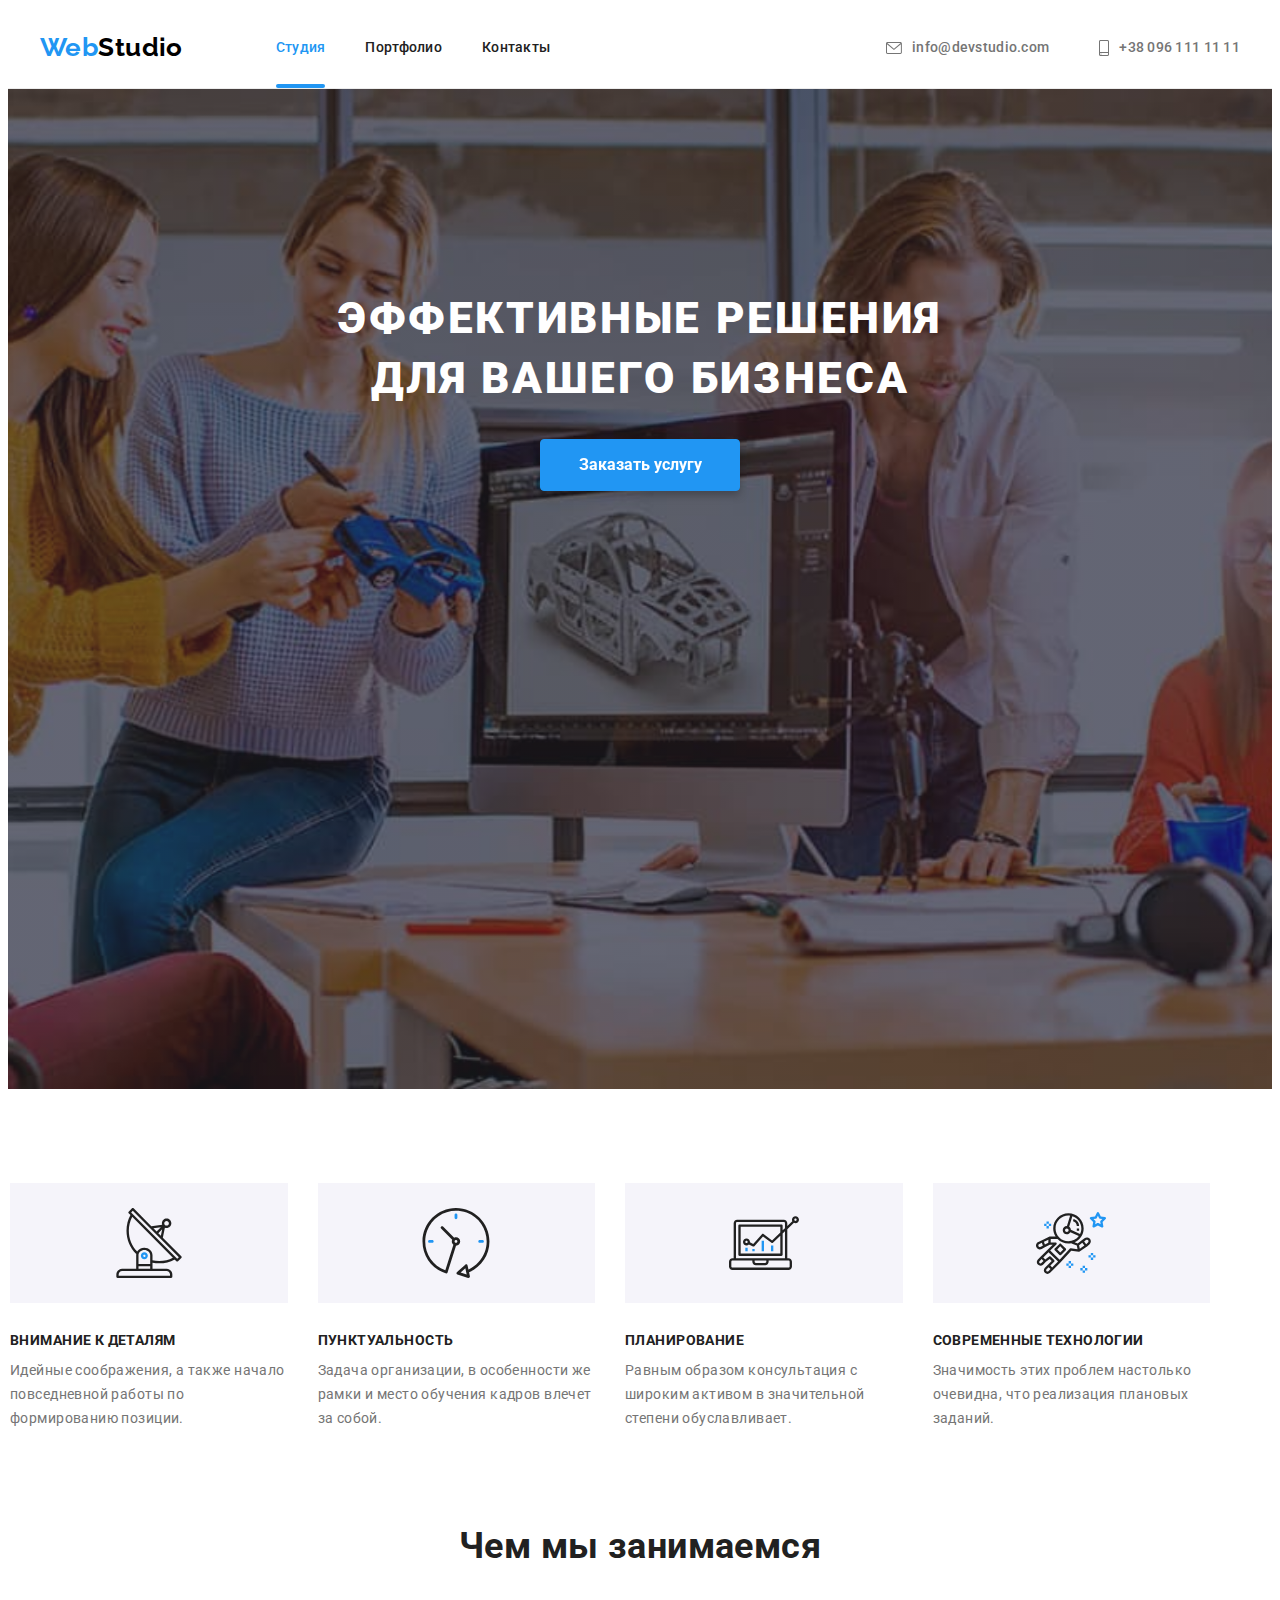
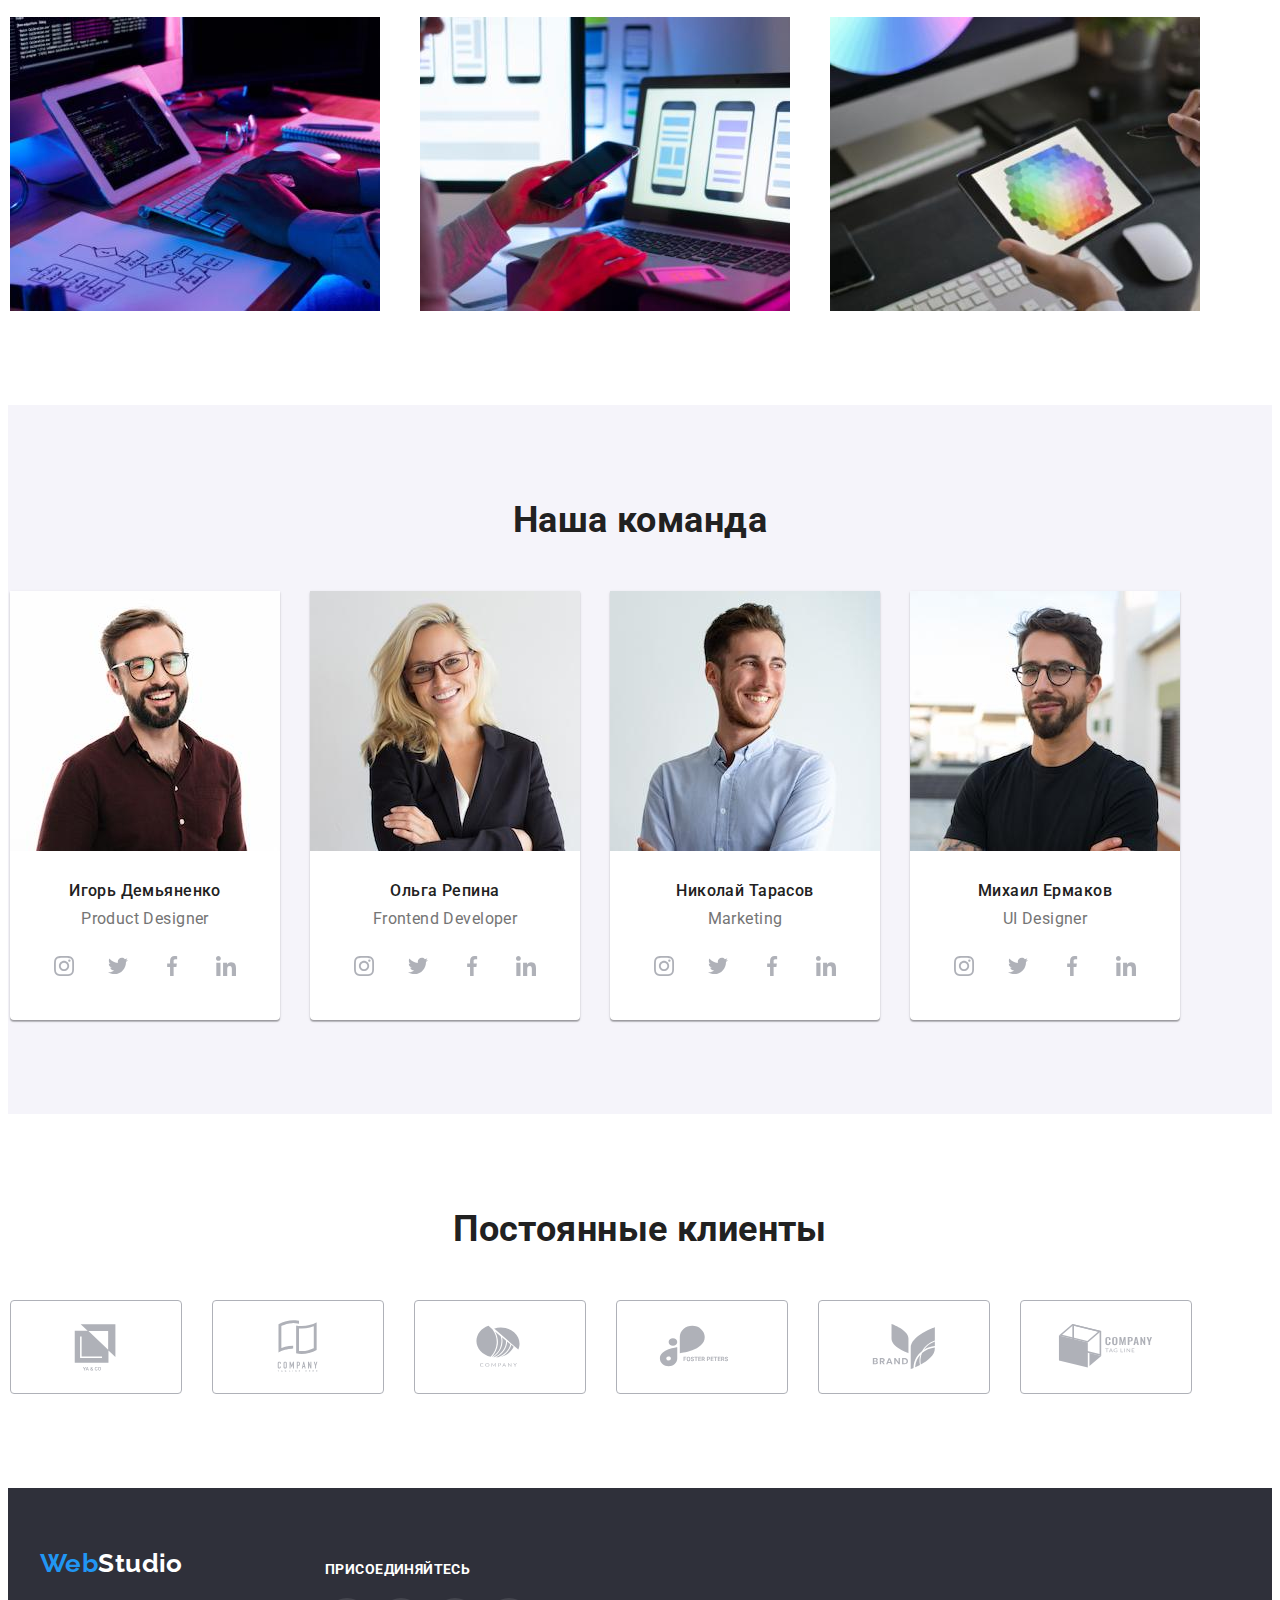
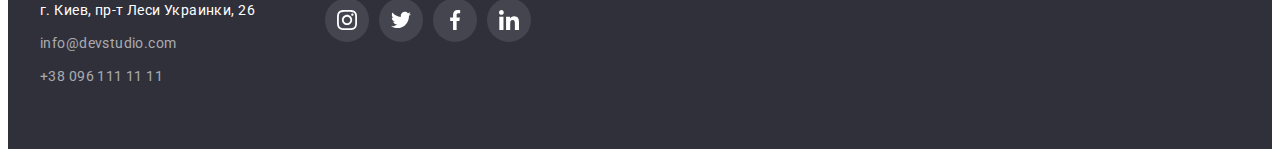
==== index.html @ 448d8e20 "start" ====
<!DOCTYPE html>
<html lang="ru">
  <head>
    <meta charset="UTF-8" />
    <meta http-equiv="X-UA-Compatible" content="IE=edge" />
    <meta name="viewport" content="width=device-width, initial-scale=1.0" />
    <link rel="preconnect" href="https://fonts.googleapis.com" />
    <link rel="preconnect" href="https://fonts.gstatic.com" crossorigin />
    <link
      href="https://fonts.googleapis.com/css2?family=Raleway:wght@700&family=Roboto:wght@400;500;700;900&display=swap"
      rel="stylesheet"
    />
    <link
      rel="stylesheet"
      href="https://cdnjs.cloudflare.com/ajax/libs/modern-normalize/1.1.0/modern-normalize.min.css"
      integrity="sha512-wpPYUAdjBVSE4KJnH1VR1HeZfpl1ub8YT/NKx4PuQ5NmX2tKuGu6U/JRp5y+Y8XG2tV+wKQpNHVUX03MfMFn9Q=="
      crossorigin="anonymous"
      referrerpolicy="no-referrer"
    />
    <title>WebStudio</title>
    <link rel="stylesheet" href="./css/styles.css" />
  </head>
  <body>
    <!----------------------Шапка---------------------->
    <header>
      <div class="container header-nav">
        <a href="./index.html" lang="en" class="logo link">
          <span>Web</span>Studio</a
        >
        <nav>
          <ul class="site-nav list">
            <li class="site-nav-item">
              <a href="./index.html" class="link current">Студия</a>
            </li>
            <li class="site-nav-item">
              <a href="./portfolio.html" class="link">Портфолио</a>
            </li>
            <li class="site-nav-item"><a href="" class="link">Контакты</a></li>
          </ul>
        </nav>
        <ul class="mail-tel list">
          <li class="mail-tel-item">
            <a href="mailto:info@devstudio.com" class="link mail"
              ><svg width="16" height="12" class="icon">
                <use href="./images/symbol-defs.svg#icon-envelope"></use>
              </svg>
              <span class="">info@devstudio.com</span>
            </a>
          </li>
          <li class="mail-tel-item">
            <a href="tel:+380961111111" class="link tel">
              <svg width="10" height="16" class="icon">
                <use href="./images/symbol-defs.svg#icon-smartphone"></use>
              </svg>
              <span>+38 096 111 11 11</span>
            </a>
          </li>
        </ul>
      </div>
    </header>
    <!---------------------- Основная часть ---------------------->
    <main>
      <!----------------------Банер---------------------->
      <section class="hero overlay">
        <div class="container">
          <h1 class="hero-title">Эффективные решения для вашего бизнеса</h1>
          <button type="button" class="hero-button button" data-modal-open>
            Заказать услугу
          </button>
        </div>
      </section>
      <!----------------------Особенности---------------------->
      <section class="features">
        <div class="container">
          <h2 class="visuallly-hidden">Особенности</h2>
          <ul class="feature-list list">
            <li class="features-item antenna">
              <div class="features-icon">
                <svg width="70" height="70">
                  <use href="./images/symbol-defs.svg#icon-antenna"></use>
                </svg>
              </div>
              <h3 class="features-title">Внимание к деталям</h3>
              <p class="features-text">
                Идейные соображения, а также начало повседневной работы по
                формированию позиции.
              </p>
            </li>
            <li class="features-item clock">
              <div class="features-icon">
                <svg width="70" height="70">
                  <use href="./images/symbol-defs.svg#icon-clock"></use>
                </svg>
              </div>
              <h3 class="features-title">Пунктуальность</h3>
              <p class="features-text">
                Задача организации, в особенности же рамки и место обучения
                кадров влечет за собой.
              </p>
            </li>
            <li class="features-item diagram">
              <div class="features-icon">
                <svg width="70" height="70">
                  <use href="./images/symbol-defs.svg#icon-diagram"></use>
                </svg>
              </div>
              <h3 class="features-title">Планирование</h3>
              <p class="features-text">
                Равным образом консультация с широким активом в значительной
                степени обуславливает.
              </p>
            </li>
            <li class="features-item astronaut">
              <div class="features-icon">
                <svg width="70" height="70">
                  <use href="./images/symbol-defs.svg#icon-astronaut"></use>
                </svg>
              </div>
              <h3 class="features-title">Современные технологии</h3>
              <p class="features-text">
                Значимость этих проблем настолько очевидна, что реализация
                плановых заданий.
              </p>
            </li>
          </ul>
        </div>
      </section>
      <!----------------------Чем мы занимаемся---------------------->
      <section class="doing">
        <div class="container">
          <h2 class="section-title">Чем мы занимаемся</h2>
          <ul class="doing-list list">
            <li class="doing-item">
              <img
                src="./images/img_scheme.jpg"
                alt="Созданиe десктопного приложения"
                width="370"
                height="294"
              />
            </li>
            <li class="doing-item">
              <img
                src="./images/img_phone.jpg"
                alt="Созданиe мобильного приложения"
                width="370"
                height="294"
              />
            </li>
            <li class="doing-item">
              <img
                src="./images/img_color.jpg"
                alt="Подбор цветовой схемы"
                width="370"
                height="294"
              />
            </li>
          </ul>
        </div>
      </section>
      <!----------------------Наша команда---------------------->
      <section class="team">
        <div class="container">
          <h2 class="section-title">Наша команда</h2>
          <ul class="team-list list">
            <li class="team-item">
              <img
                src="./images/img_demyanenko.jpg"
                alt="Игорь Демьяненко"
                width="270"
                height="260"
              />
              <div class="team-item-text">
                <h3 class="team-name">Игорь Демьяненко</h3>
                <p lang="en" class="team-position">Product Designer</p>
              </div>
              <ul class="p-social-list social-list list">
                <li class="social-list-item">
                  <a class="p-instagram link" href=""
                    ><svg width="20" height="20">
                      <use
                        href="./images/symbol-defs.svg#icon-instagram"
                      ></use></svg
                  ></a>
                </li>
                <li class="social-list-item">
                  <a class="p-twitter link" href=""
                    ><svg width="20" height="20">
                      <use
                        href="./images/symbol-defs.svg#icon-twitter"
                      ></use></svg
                  ></a>
                </li>
                <li class="social-list-item">
                  <a class="p-facebook link" href=""
                    ><svg width="20" height="20">
                      <use
                        href="./images/symbol-defs.svg#icon-facebook"
                      ></use></svg
                  ></a>
                </li>
                <li class="social-list-item">
                  <a class="p-linkedin link" href=""
                    ><svg width="20" height="20">
                      <use
                        href="./images/symbol-defs.svg#icon-linkedin"
                      ></use></svg
                  ></a>
                </li>
              </ul>
            </li>
            <li class="team-item">
              <img
                src="./images/img_repina.jpg"
                alt="Ольга Репина"
                width="270"
                height="260"
              />
              <div class="team-item-text">
                <h3 class="team-name">Ольга Репина</h3>
                <p lang="en" class="team-position">Frontend Developer</p>
              </div>
              <ul class="p-social-list social-list list">
                <li class="social-list-item">
                  <a class="p-instagram link" href=""
                    ><svg width="20" height="20">
                      <use
                        href="./images/symbol-defs.svg#icon-instagram"
                      ></use></svg
                  ></a>
                </li>
                <li class="social-list-item">
                  <a class="p-twitter link" href=""
                    ><svg width="20" height="20">
                      <use
                        href="./images/symbol-defs.svg#icon-twitter"
                      ></use></svg
                  ></a>
                </li>
                <li class="social-list-item">
                  <a class="p-facebook link" href=""
                    ><svg width="20" height="20">
                      <use
                        href="./images/symbol-defs.svg#icon-facebook"
                      ></use></svg
                  ></a>
                </li>
                <li class="social-list-item">
                  <a class="p-linkedin link" href=""
                    ><svg width="20" height="20">
                      <use
                        href="./images/symbol-defs.svg#icon-linkedin"
                      ></use></svg
                  ></a>
                </li>
              </ul>
            </li>
            <li class="team-item">
              <img
                src="./images/img_tarasov.jpg"
                alt="Николай Тарасов"
                width="270"
                height="260"
              />
              <div class="team-item-text">
                <h3 class="team-name">Николай Тарасов</h3>
                <p lang="en" class="team-position">Marketing</p>
              </div>
              <ul class="p-social-list social-list list">
                <li class="social-list-item">
                  <a class="p-instagram link" href=""
                    ><svg width="20" height="20">
                      <use
                        href="./images/symbol-defs.svg#icon-instagram"
                      ></use></svg
                  ></a>
                </li>
                <li class="social-list-item">
                  <a class="p-twitter link" href=""
                    ><svg width="20" height="20">
                      <use
                        href="./images/symbol-defs.svg#icon-twitter"
                      ></use></svg
                  ></a>
                </li>
                <li class="social-list-item">
                  <a class="p-facebook link" href=""
                    ><svg width="20" height="20">
                      <use
                        href="./images/symbol-defs.svg#icon-facebook"
                      ></use></svg
                  ></a>
                </li>
                <li class="social-list-item">
                  <a class="p-linkedin link" href=""
                    ><svg width="20" height="20">
                      <use
                        href="./images/symbol-defs.svg#icon-linkedin"
                      ></use></svg
                  ></a>
                </li>
              </ul>
            </li>
            <li class="team-item">
              <img
                src="./images/img_yermakov.jpg"
                alt="Михаил Ермаков"
                width="270"
                height="260"
              />
              <div class="team-item-text">
                <h3 class="team-name">Михаил Ермаков</h3>
                <p lang="en" class="team-position">UI Designer</p>
              </div>
              <ul class="p-social-list social-list list">
                <li class="social-list-item">
                  <a class="p-instagram link" href=""
                    ><svg width="20" height="20">
                      <use
                        href="./images/symbol-defs.svg#icon-instagram"
                      ></use></svg
                  ></a>
                </li>
                <li class="social-list-item">
                  <a class="p-twitter link" href=""
                    ><svg width="20" height="20">
                      <use
                        href="./images/symbol-defs.svg#icon-twitter"
                      ></use></svg
                  ></a>
                </li>
                <li class="social-list-item">
                  <a class="p-facebook link" href=""
                    ><svg width="20" height="20">
                      <use
                        href="./images/symbol-defs.svg#icon-facebook"
                      ></use></svg
                  ></a>
                </li>
                <li class="social-list-item">
                  <a class="p-linkedin link" href=""
                    ><svg width="20" height="20">
                      <use
                        href="./images/symbol-defs.svg#icon-linkedin"
                      ></use></svg
                  ></a>
                </li>
              </ul>
            </li>
          </ul>
        </div>
      </section>
      <!----------------------Клиенты---------------------->
      <section class="clients">
        <div class="container">
          <h2 class="section-title">Постоянные клиенты</h2>
          <ul class="clients-list list">
            <li>
              <a class="client" href=""
                ><svg width="106" height="60">
                  <use href="./images/symbol-defs.svg#icon-client1"></use></svg
              ></a>
            </li>
            <li>
              <a class="client" href=""
                ><svg width="106" height="60">
                  <use href="./images/symbol-defs.svg#icon-client2"></use></svg
              ></a>
            </li>
            <li>
              <a class="client" href=""
                ><svg width="106" height="60">
                  <use href="./images/symbol-defs.svg#icon-client3"></use></svg
              ></a>
            </li>
            <li>
              <a class="client" href=""
                ><svg width="106" height="60">
                  <use href="./images/symbol-defs.svg#icon-client4"></use></svg
              ></a>
            </li>
            <li>
              <a class="client" href=""
                ><svg width="106" height="60">
                  <use href="./images/symbol-defs.svg#icon-client5"></use></svg
              ></a>
            </li>
            <li>
              <a class="client" href=""
                ><svg width="106" height="60" class="client-icon">
                  <use href="./images/symbol-defs.svg#icon-client6"></use></svg
              ></a>
            </li>
          </ul>
        </div>
      </section>
    </main>
    <!----------------------Футер---------------------->
    <footer>
      <div class="container footer">
        <div>
          <a href="./index.html" lang="en" class="white link logo">
            <span>Web</span>Studio</a
          >
          <address>
            <ul class="contacts list">
              <li>
                <a
                  href="https://goo.gl/maps/YjU4VwxiPXdr29Ng6"
                  target="_blank"
                  rel="noreferrer noopener"
                  class="contacts-address link"
                  >г. Киев, пр-т Леси Украинки, 26</a
                >
              </li>
              <li>
                <a href="mailto:info@devstudio.com" class="contacts-item link"
                  >info@devstudio.com</a
                >
              </li>
              <li>
                <a href="tel:+380961111111" class="contacts-item link"
                  >+38 096 111 11 11</a
                >
              </li>
            </ul>
          </address>
        </div>
        <div class="social">
          <p class="join">присоединяйтесь</p>
          <ul class="social-list list">
            <li class="social-list-item">
              <a class="instagram" href="">
                <svg width="20" height="20">
                  <use
                    href="./images/symbol-defs.svg#icon-instagram"
                  ></use></svg
              ></a>
            </li>
            <li class="social-list-item">
              <a class="twitter" href=""
                ><svg width="20" height="20">
                  <use href="./images/symbol-defs.svg#icon-twitter"></use></svg
              ></a>
            </li>
            <li class="social-list-item">
              <a class="facebook" href=""
                ><svg width="20" height="20">
                  <use href="./images/symbol-defs.svg#icon-facebook"></use></svg
              ></a>
            </li>
            <li class="social-list-item">
              <a class="linkedin" href=""
                ><svg width="20" height="20">
                  <use href="./images/symbol-defs.svg#icon-linkedin"></use></svg
              ></a>
            </li>
          </ul>
        </div>
      </div>
    </footer>
    <div class="backdrop is-hidden" data-modal>
      <div class="modal">
        <button type="button" class="close-btn button" data-modal-close>
          <svg width="18" height="18">
            <use href="./images/symbol-defs.svg#icon-close"></use>
          </svg>
        </button>
      </div>
    </div>
    <script src="./js/modal.js"></script>
  </body>
</html>
---- css/styles.css ----
:root {
  --primary-text-color: #757575;
  --title-text-color: #212121;
  --accent-color: #2196f3;
  --background-color: #f5f4fa;
  --footer-background-color: #2f303a;
  --hero-background-color: #c4c4c4;
  --white-color: #ffffff;
  --card-gap: 30px;
  --icon-color: #afb1b8;
  --timing-function: cubic-bezier(0.4, 0, 0.2, 1);
}

body {
  color: var(--primary-text-color);
  background-color: var(--white-color);
  letter-spacing: 0.03em;
  font-size: 14px;
  line-height: 1.71em;
  font-family: "Raleway", sans-serif;
  font-family: "Roboto", sans-serif;
}

.container {
  width: 1200px;
  padding-left: 15px;
  padding-right: 15px;
  margin-left: auto;
  margin-right: auto;
}

.link {
  text-decoration: none;
  color: inherit;
}
.icon {
  fill: currentColor;
  transition: fill 250ms var(--timing-function);
}
.list {
  padding: 0;
  margin: 0;
  list-style: none;
}
.button {
  display: inline-block;
  border: 1px solid transparent;
  font-family: inherit;
  text-align: center;
}
.button:hover {
  cursor: pointer;
}
/* --------------------Шапка-------------------- */
header {
  border-bottom: 1px solid #ececec;
}
.header-nav {
  display: flex;
  align-items: center;
}
.logo {
  display: inline-block;
  margin-right: 93px;
  padding-top: 24px;
  padding-bottom: 25px;
  font-family: "Raleway";
  font-size: 26px;
  line-height: 1.19em;
  font-weight: 700;
  color: #000000;
}
.logo span {
  color: var(--accent-color);
}
.site-nav {
  display: flex;
  font-weight: 500;
  font-size: 14px;
  line-height: 1.14em;
  letter-spacing: 0.02em;
}
.site-nav-item a {
  display: block;
  padding-top: 32px;
  padding-bottom: 32px;
  color: var(--title-text-color);
  transition: color 250ms var(--timing-function);
}
.site-nav-item:not(:last-child) {
  margin-right: 40px;
}

.site-nav-item a:hover,
.site-nav-item a:focus {
  color: var(--accent-color);
}
.site-nav-item .link.current {
  color: var(--accent-color);
  position: relative;
}
@keyframes zoomin {
  0% {
    transform: scaleX(0);
  }
  100% {
    transform: scaleX(1);
  }
}

.current::after {
  position: absolute;
  display: block;
  content: "";
  width: 100%;
  height: 4px;
  background-color: var(--accent-color);
  border-radius: 2px;
  bottom: 0;
  animation: zoomin 250ms var(--timing-function);
}

.mail-tel {
  display: flex;
  margin-left: auto;
}
.mail-tel-item a {
  padding-top: 32px;
  padding-bottom: 32px;
  color: var(--primary-text-color);
  display: flex;
  align-items: center;
  font-size: 14px;
  font-weight: 500;
  line-height: 1.14;
  letter-spacing: 0.02em;
  transition: color 250ms var(--timing-function);
}
.mail-tel-item + .mail-tel-item {
  margin-left: 50px;
}
.mail-tel-item a:hover,
.mail-tel-item a:focus {
  color: var(--accent-color);
}
.mail > span,
.tel > span {
  margin-left: 10px;
}
.icon::hover,
.icon::focus {
  fill: var(--accent-color);
}

/* --------------------Банер-------------------- */
.overlay {
  max-width: 1600px;
  height: 600px;
  margin: 0 auto;
  background-image: linear-gradient(
      to right,
      rgba(47, 48, 58, 0.4),
      rgba(47, 48, 58, 0.4)
    ),
    url(../images/hero.jpg);
  background-repeat: no-repeat;
  background-size: cover;
  background-position: center;
  background-color: var(--hero-background-color);
}
.hero {
  padding-top: 200px;
  padding-bottom: 200px;
  background-color: var(--hero-background-color);
  text-align: center;
}
.hero-title {
  max-width: 696px;
  margin: 0 auto;
  margin-top: 0;
  margin-bottom: 30px;
  text-transform: uppercase;
  font-weight: 900;
  font-size: 44px;
  line-height: 1.36em;
  letter-spacing: 0.06em;
  color: var(--white-color);
  font-weight: 900;
}
.hero-button {
  border-radius: 4px;
  border-color: var(--accent-color);
  padding: 10px 32px;
  min-width: 200px;
  filter: drop-shadow(0px 4px 4px rgba(0, 0, 0, 0.25));
  font-weight: 700;
  font-size: 16px;
  line-height: 1.87em;
  color: var(--white-color);
  background-color: var(--accent-color);
  transition-property: color, background-color;
  transition-duration: 250ms;
  transition-timing-function: var(--timing-function);
}
.hero-button:hover {
  color: var(--accent-color);
  background-color: var(--white-color);
}
/* --------------------Особенности-------------------- */
.features {
  padding-top: 94px;
  padding-bottom: 94px;
}
.visuallly-hidden {
  position: absolute;
  clip: rect(0 0 0 0);
  width: 1px;
  height: 1px;
  margin: -1px;
  padding: 0;
  overflow: hidden;
  border: 0;
}

.feature-list {
  display: flex;
  margin-left: calc(-1 * var(--card-gap));
}
.features-item {
  flex-basis: calc(100% / 4 - var(--card-gap));
}
.features li + li {
  margin-left: var(--card-gap);
}
.features-title {
  margin-top: 0;
  margin-bottom: 10px;
  text-transform: uppercase;
  font-size: 14px;
  line-height: 1.14em;
  font-weight: 700;
  color: var(--title-text-color);
}
.features-text {
  margin: 0;
}
.features-icon {
  display: flex;
  align-items: center;
  justify-content: center;
  height: 120px;
  margin-bottom: var(--card-gap);
  background-color: var(--background-color);
}
/* --------------------Чем мы занимаемся-------------------- */
.doing {
  padding-top: 0;
  padding-bottom: 94px;
}
.doing-list {
  display: flex;
  margin-left: calc(-1 * var(--card-gap));
}
.doing-item {
  flex-basis: calc(100% / 3 - var(--card-gap));
}
.doing li + li {
  margin-left: 30px;
}
.section-title {
  margin-top: 0;
  margin-bottom: 50px;
  font-size: 36px;
  line-height: 1.17em;
  text-align: center;
  font-weight: 700;
  color: var(--title-text-color);
}
/* --------------------Наша команда-------------------- */
.team {
  padding-top: 94px;
  padding-bottom: 94px;
  font-size: 16px;
  background-color: var(--background-color);
}
.team-list {
  display: flex;
  margin-left: calc(-1 * var(--card-gap));
}
.team-item {
  flex-basis: calc(100% / 4 - var(--card-gap));
  max-width: 270px;
  padding-bottom: 32px;
}
.team-item + .team-item {
  margin-left: 30px;
}
.team-item {
  background-color: var(--white-color);
  box-shadow: 0px 1px 3px rgba(0, 0, 0, 0.12), 0px 1px 1px rgba(0, 0, 0, 0.14),
    0px 2px 1px rgba(0, 0, 0, 0.2);
  border-radius: 0px 0px 4px 4px;
}
.team-item-text {
  margin-top: 30px;
}
.team-name {
  margin: 0;
  font-weight: 500;
  font-size: 16px;
  line-height: 1.19em;
  text-align: center;
  font-weight: 500;
  color: var(--title-text-color);
}
.team-position {
  margin-top: 10px;
  margin-bottom: 0;
  line-height: 1.14em;
  text-align: center;
  color: var(--primary-text-color);
}
.social-list,
.p-social-list {
  display: flex;
}
.social-list-item:not(:last-child) {
  margin-right: 10px;
}
.p-linkedin,
.p-facebook,
.p-twitter,
.p-instagram {
  display: flex;
  align-items: center;
  justify-content: center;
  background-color: var(--white-color);
  width: 44px;
  height: 44px;
  border-radius: 50%;
  fill: var(--icon-color);
  transition-property: fill, background-color;
  transition-duration: 250ms;
  transition-timing-function: var(--timing-function);
}

.p-social-list {
  justify-content: center;
  margin-top: 16px;
}
.p-linkedin:hover,
.p-facebook:hover,
.p-twitter:hover,
.p-instagram:hover,
.p-linkedin:focus,
.p-facebook:focus,
.p-twitter:focus,
.p-instagram:focus {
  background-color: var(--accent-color);
  fill: var(--white-color);
}
/* --------------------Клиенты-------------------- */
.clients {
  padding-top: 94px;
  padding-bottom: 94px;
}
.clients-list {
  display: flex;
  margin: 0 auto;
  margin-left: calc(-1 * var(--card-gap));
}
.client-item {
  flex-basis: calc(100% / 6 - var(--card-gap));
  max-width: 270px;
}
.clients-list li + li {
  margin-left: 30px;
}
.client {
  display: flex;
  align-items: center;
  justify-content: center;
  fill: var(--icon-color);
  width: 170px;
  height: 92px;
  border: 1px solid var(--icon-color);
  border-radius: 4px;
  transition-property: fill, border;
  transition-duration: 250ms;
  transition-timing-function: var(--timing-function);
}
.client:hover,
.client:focus {
  fill: var(--accent-color);
  border: 1px solid var(--accent-color);
}

/* --------------------Футер-------------------- */
footer {
  padding-top: 60px;
  padding-bottom: 60px;
  background-color: var(--footer-background-color);
}
.footer {
  display: flex;
}
.logo.white {
  color: var(--white-color);
  padding: 0;
  margin-bottom: 20px;
  margin-right: 0;
}
.contacts li + li {
  margin-top: 9px;
}
.contacts-address {
  font-style: normal;
  letter-spacing: 0.03em;
  color: var(--white-color);
  transition: color 250ms var(--timing-function);
}
.contacts-address:hover,
.contacts-address:focus {
  color: var(--accent-color);
}
.contacts-item {
  letter-spacing: 0.03em;
  font-style: normal;
  color: rgba(255, 255, 255, 0.6);
  transition: color 250ms var(--timing-function);
}
.contacts-item:hover,
.contacts-item:focus {
  color: var(--accent-color);
}
.join {
  padding: 0;
  margin-bottom: 20px;
  font-weight: 700;
  font-size: 14px;
  line-height: 1.14;
  text-transform: uppercase;
  color: var(--white-color);
}
.social {
  margin-left: 70px;
}
.linkedin,
.facebook,
.twitter,
.instagram {
  display: flex;
  align-items: center;
  justify-content: center;
  background-color: rgba(255, 255, 255, 0.1);
  width: 44px;
  height: 44px;
  border-radius: 50%;
  fill: var(--white-color);
  transition: background-color 250ms var(--timing-function);
}
.linkedin:hover,
.facebook:hover,
.twitter:hover,
.instagram:hover,
.linkedin:focus,
.facebook:focus,
.twitter:focus,
.instagram:focus {
  background-color: var(--accent-color);
}
/* --------------------Портфолио-------------------- */
.portfolio {
  padding-top: 94px;
  padding-bottom: 94px;
}
.portfolio-filter {
  display: flex;
  justify-content: center;
  margin-bottom: 50px;
}
.portfolio-filter li + li {
  margin-left: 8px;
}
.portfolio-filter-item {
  padding: 6px 22px;
  border-radius: 4px;
  font-weight: 500;
  font-size: 16px;
  line-height: 1.62em;
  letter-spacing: 0.03em;
  color: var(--title-text-color);
  background-color: var (--background-color);
  transition-property: color, background-color, box-shadow;
  transition-duration: 250ms;
  transition-timing-function: var(--timing-function);
}
.portfolio-filter-item:focus,
.portfolio-filter-item:hover {
  color: var(--white-color);
  background-color: var(--accent-color);
  box-shadow: 0px 3px 1px rgba(0, 0, 0, 0.1), 0px 1px 2px rgba(0, 0, 0, 0.08),
    0px 2px 2px rgba(0, 0, 0, 0.12);
}
.works-list {
  display: flex;
  flex-wrap: wrap;
  margin-bottom: calc(-1 * var(--card-gap));
  margin-left: calc(-1 * var(--card-gap));
}
.work {
  border: 1px solid #eeeeee;
  overflow: hidden;
  flex-basis: calc(100% / 3 - var(--card-gap));
  margin-bottom: var(--card-gap);
  margin-left: var(--card-gap);
  transition-property: box-shadow, transform;
  transition-duration: 250ms;
  transition-timing-function: var(--timing-function);
}
.work-img {
  position: relative;
  overflow: hidden;
}
.work:hover {
  box-shadow: 0px 1px 1px rgba(0, 0, 0, 0.12), 0px 4px 4px rgba(0, 0, 0, 0.06),
    1px 4px 6px rgba(0, 0, 0, 0.16);
}
.work:hover .work-overlay {
  transform: translateY(-100%);
}
img {
  display: block;
  max-width: 100%;
}
.work-overlay {
  position: absolute;
  background-color: rgba(33, 150, 243, 0.9);
  padding: 63px 24px;
  overflow: auto;
  transform: translateY(0%);
  transition-duration: 250ms;
  transition-timing-function: var(--timing-function);
}
.work-overlay > p {
  font-size: 18px;
  line-height: 1.55;
  letter-spacing: 3%;
  color: var(--white-color);
}
.work-card {
  padding: 20px 0 20px 24px;
}
.work-name {
  margin: 0;
  font-weight: 700;
  font-size: 18px;
  line-height: 2em;
  letter-spacing: 0.06em;
  color: var(--title-text-color);
}
.work-type {
  margin: 0;
  font-size: 16px;
  line-height: 1.87em;
  color: var(--primary-text-color);
}

/* --------------------------Модалка --------------------------*/
.backdrop {
  position: fixed;
  top: 0;
  left: 0;
  width: 100%;
  height: 100%;
  background-color: rgba(0, 0, 0, 0.2);
  opacity: 1;
  transition: opacity 250ms var(--timing-function),
    visibility 250ms var(--timing-function);
}
.backdrop.is-hidden {
  visibility: hidden;
  opacity: 0;
  pointer-events: none;
}
.backdrop.is-hidden .modal {
  transform: translate(-50%, -50%) scale(0.7);
}
.modal {
  position: relative;
  top: 50%;
  left: 50%;
  transform: translate(-50%, -50%) scale(1);
  transition: transform 250ms var(--timing-function);
  min-height: 581px;
  width: 528px;
  background-color: var(--white-color);
  box-shadow: 0px 1px 3px rgba(0, 0, 0, 0.12), 0px 1px 1px rgba(0, 0, 0, 0.14),
    0px 2px 1px rgba(0, 0, 0, 0.2);
  border-radius: 4px;
}
.close-btn {
  position: absolute;
  display: flex;
  align-items: center;
  justify-content: center;
  height: 30px;
  width: 30px;
  border-radius: 50%;
  border: 1px solid rgba(0, 0, 0, 0.1);
  top: 8px;
  right: 8px;
}
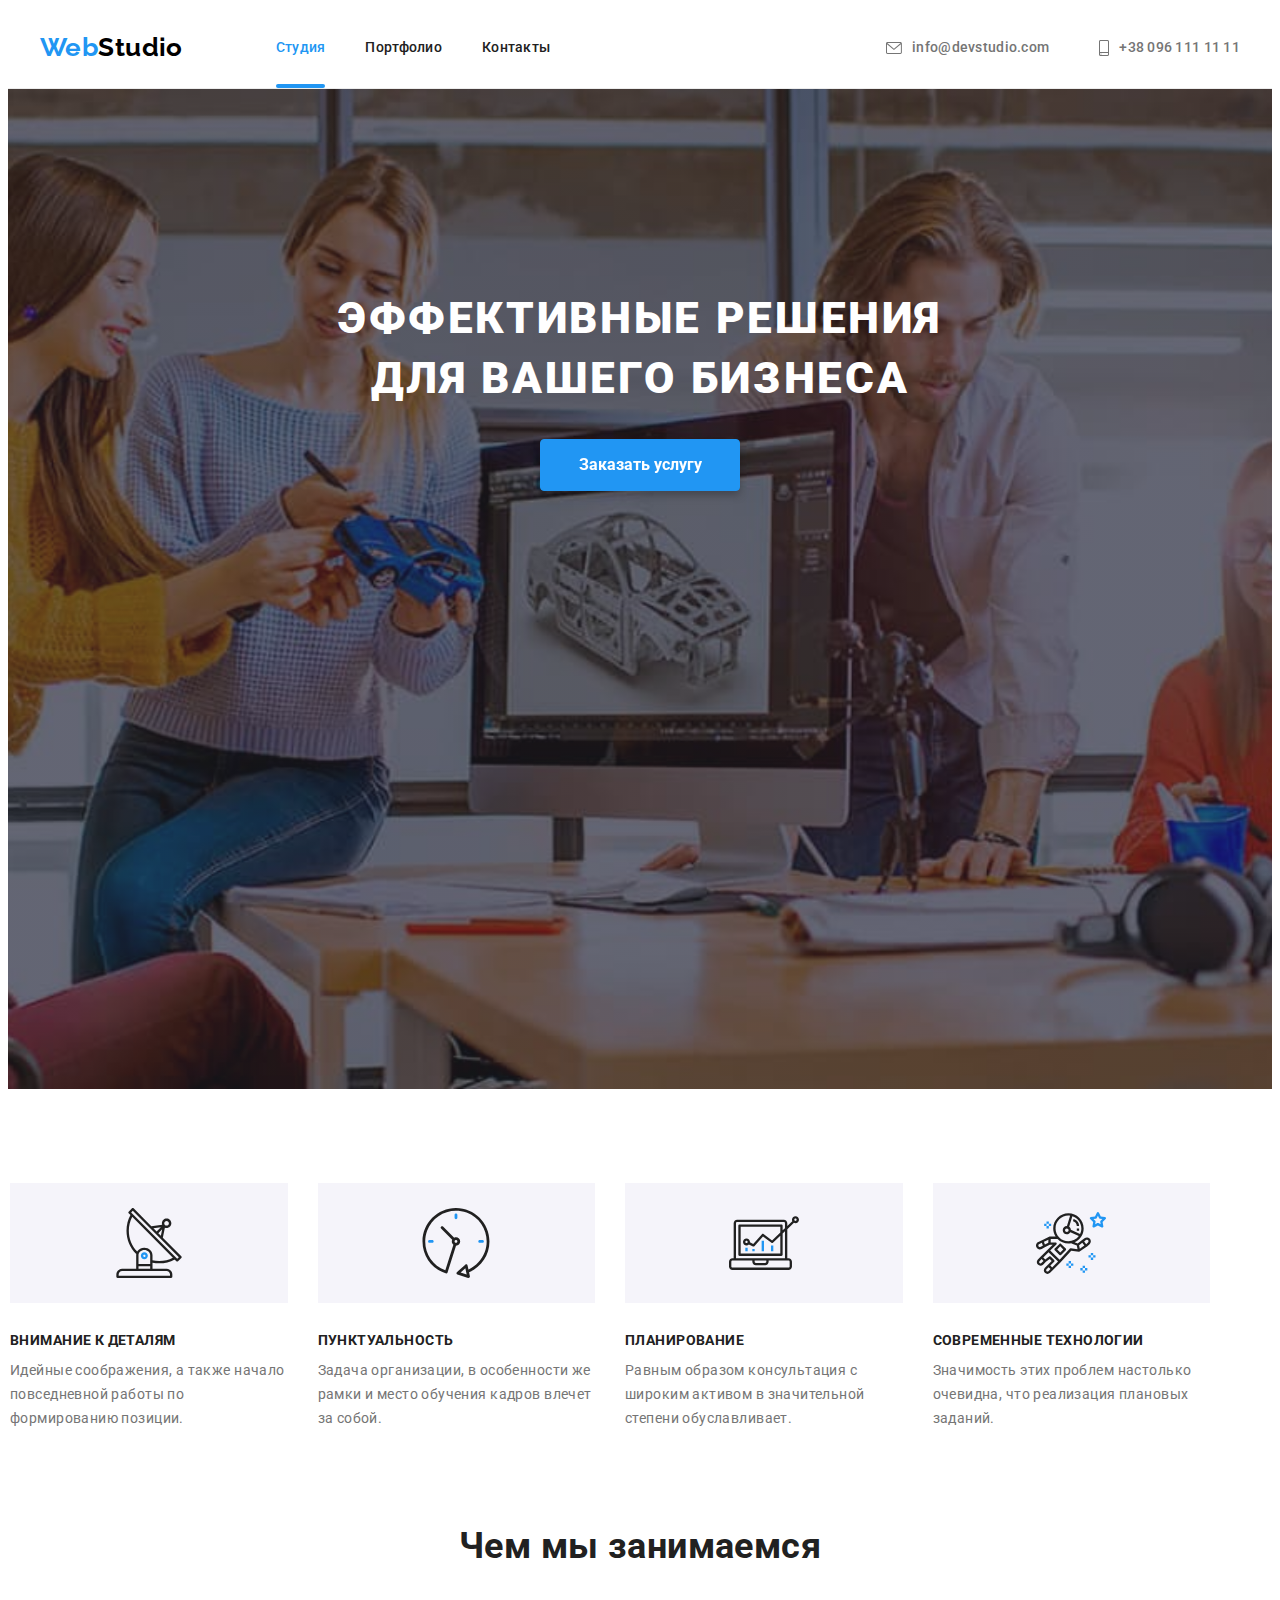
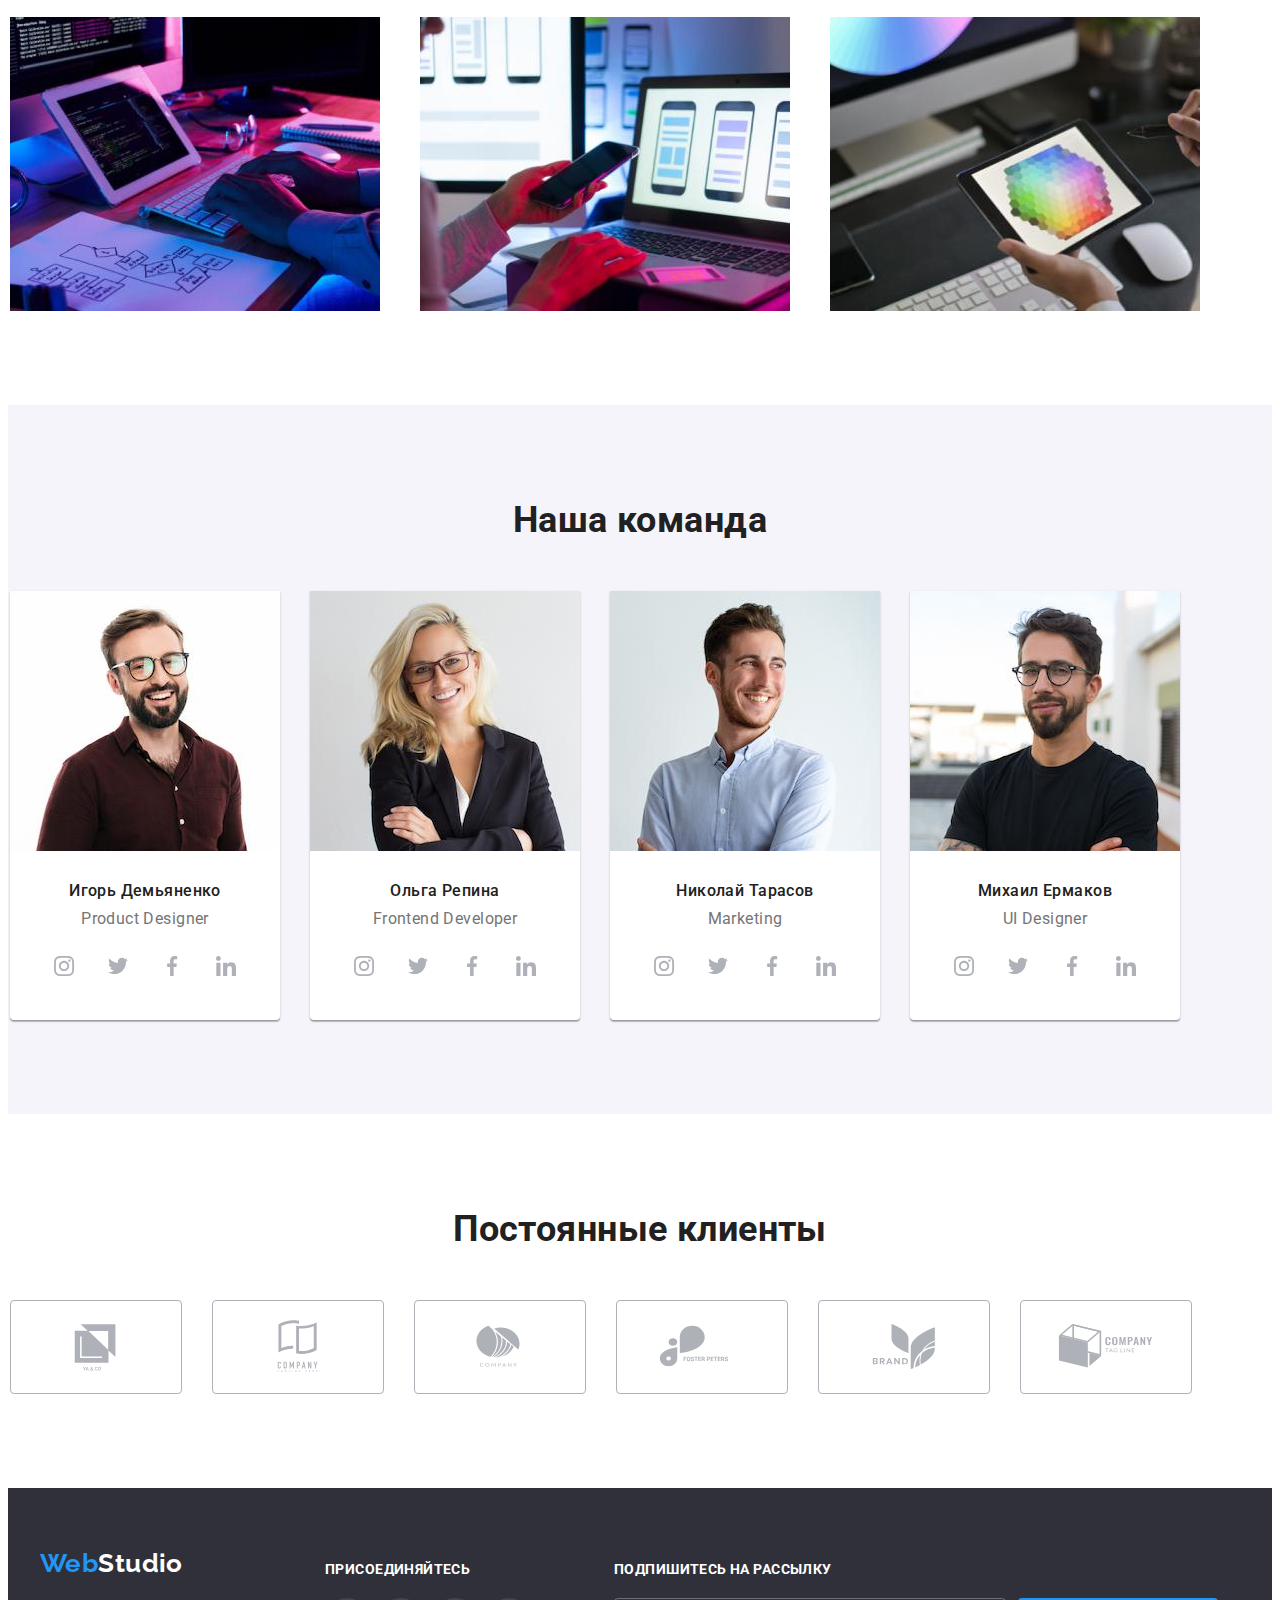
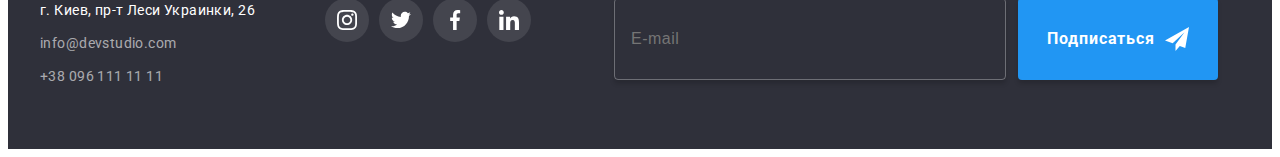
==== commit c58cacb5: "forms" ====
--- a/index.html
+++ b/index.html
@@ -44,7 +44,7 @@
               ><svg width="16" height="12" class="icon">
                 <use href="./images/symbol-defs.svg#icon-envelope"></use>
               </svg>
-              <span class="">info@devstudio.com</span>
+              <span>info@devstudio.com</span>
             </a>
           </li>
           <li class="mail-tel-item">
@@ -456,8 +456,19 @@
             </li>
           </ul>
         </div>
+        <div class="subscribe">
+          <p class="join">Подпишитесь на рассылку</p>
+          <form>
+              <input type="email" name="email" placeholder="E-mail"/>
+            </label>
+            <button class="subscribe-btn button" type="submit">Подписаться <svg width="24" height="24">
+                  <use href="./images/symbol-defs.svg#icon-send"></use></svg
+              ></button>
+          </form>
+        </div>
       </div>
     </footer>
+    <!----------------------Модалка---------------------->
     <div class="backdrop is-hidden" data-modal>
       <div class="modal">
         <button type="button" class="close-btn button" data-modal-close>
@@ -465,6 +476,44 @@
             <use href="./images/symbol-defs.svg#icon-close"></use>
           </svg>
         </button>
+        <form>
+          <p class="modal-title">Оставьте свои данные, мы вам перезвоним</p>
+          
+          <div class="form">
+            <input class="form-input" type="text" name="username" id="username"/>
+          <label for="username" class="textfield">
+            <span class="label-name">Имя</span> 
+            <svg class="modal-icon" width="18" height="18"><use href="./images/symbol-defs.svg#icon-person"></use></svg>
+          </label></div>
+          
+          <div class="form">
+            <input class="form-input" type="tel" name="tel" id="tel"/>
+          <label for="tel" class="textfield">
+            <span class="label-name">Телефон</span>
+            <svg class="modal-icon" width="18" height="18"><use href="./images/symbol-defs.svg#icon-phone"></use></svg>
+          </label></div>
+          
+          <div class="form">
+            <input class="form-input" type="email" name="email" id="email"/>
+          <label for="email" class="textfield">
+            <span class="label-name">Почта</span>
+            <svg class="modal-icon" width="18" height="18"><use href="./images/symbol-defs.svg#icon-email"></use></svg>
+          </label></div>
+          
+          <div class="form">
+            <textarea class="form-input form-tarea" name="comment" rows="6" placeholder="Введите текст" id="comment"></textarea>
+          <label for="comment" class="textfield">
+            <span class="label-name">Комментарий</span>
+          </label></div>
+          
+          <label class="form-deal"> 
+            <input type="checkbox" name="deal" value="deal" id="deal" class="visuallly-hidden form-check"/>
+            <svg class="icon-check"width="16" height="15"><use href="./images/symbol-defs.svg#icon-check"></use></svg> 
+            Соглашаюсь с рассылкой и принимаю
+            <a href="">Условия договора</a>
+          </label>
+          <button class="button submit" type="submit">Отправить</button>
+        </form>
       </div>
     </div>
     <script src="./js/modal.js"></script>
--- a/css/styles.css
+++ b/css/styles.css
@@ -469,6 +469,45 @@
 .instagram:focus {
   background-color: var(--accent-color);
 }
+
+.subscribe {
+  margin-left: 83px;
+}
+.subscribe form {
+  display: flex;
+}
+.subscribe input {
+  border: 1px solid rgba(255, 255, 255, 0.3);
+  box-shadow: 0px 4px 4px rgba(0, 0, 0, 0.15);
+  border-radius: 4px;
+  min-width: 358px;
+  height: 50px;
+  margin-right: 12px;
+  background-color: inherit;
+  padding: 15px 16px;
+  font-size: 16px;
+  line-height: 1.25;
+  letter-spacing: 0.03em;
+  color: rgba(255, 255, 255, 0.6);
+}
+.subscribe-btn {
+  display: flex;
+  align-items: center;
+  justify-content: center;
+  min-height: 50px;
+  min-width: 200px;
+  background-color: var(--accent-color);
+  box-shadow: 0px 4px 4px rgba(0, 0, 0, 0.15);
+  border-radius: 4px;
+  font-weight: 700;
+  font-size: 16px;
+  line-height: 1.87;
+  letter-spacing: 0.06em;
+  color: var(--white-color);
+}
+.subscribe-btn svg {
+  margin-left: 10px;
+}
 /* --------------------Портфолио-------------------- */
 .portfolio {
   padding-top: 94px;
@@ -598,6 +637,7 @@
   box-shadow: 0px 1px 3px rgba(0, 0, 0, 0.12), 0px 1px 1px rgba(0, 0, 0, 0.14),
     0px 2px 1px rgba(0, 0, 0, 0.2);
   border-radius: 4px;
+  padding: 40px 39px 40px 41px;
 }
 .close-btn {
   position: absolute;
@@ -610,4 +650,112 @@
   border: 1px solid rgba(0, 0, 0, 0.1);
   top: 8px;
   right: 8px;
-}
+  transition: fill 250ms var(--timing-function);
+}
+.close-btn:hover,
+.close-btn:focus {
+  fill: var(--accent-color);
+}
+.modal-title {
+  margin-top: 0;
+  margin-bottom: 12px;
+  font-size: 20px;
+  line-height: 1.15em;
+  font-weight: 700;
+  color: var(--title-text-color);
+}
+.modal input {
+  width: 100%;
+  margin: 0;
+  padding-top: 11px;
+  padding-left: 32px;
+  padding-bottom: 11px;
+  border: 1px solid rgba(33, 33, 33, 0.2);
+  border-radius: 4px;
+}
+.textfield {
+  position: relative;
+}
+.modal-icon {
+  position: absolute;
+  top: 35px;
+  left: 10px;
+}
+.form-input {
+  transition: fill 250ms var(--timing-function);
+  transition: border 250ms var(--timing-function);
+}
+.form-input:focus + .textfield {
+  fill: var(--accent-color);
+}
+
+.form-input:focus {
+  outline: none;
+  border: 1px solid var(--accent-color);
+}
+.form {
+  display: flex;
+  flex-direction: column-reverse;
+  margin-bottom: 10px;
+}
+
+.label-name {
+  font-size: 12px;
+  line-height: 1.16;
+  letter-spacing: 0.01em;
+  margin-bottom: 4px;
+}
+.form-tarea {
+  width: 100%;
+  resize: none;
+  border: 1px solid rgba(33, 33, 33, 0.2);
+  border-radius: 4px;
+  padding: 12px 16px;
+  margin-bottom: 20px;
+}
+.form-tarea::placeholder {
+  font-size: 14px;
+  line-height: 1.14;
+  letter-spacing: 0.01em;
+  color: rgba(117, 117, 117, 0.5);
+}
+.button.submit {
+  display: block;
+  min-height: 50px;
+  min-width: 200px;
+  margin: 0 auto;
+  font-weight: 700;
+  font-size: 16px;
+  line-height: 1.88;
+  color: var(--white-color);
+  background-color: var(--accent-color);
+  box-shadow: 0px 4px 4px rgba(0, 0, 0, 0.15);
+  border-radius: 4px;
+}
+.form-deal {
+  display: flex;
+  align-items: center;
+  margin-bottom: 30px;
+  font-size: 14px;
+  line-height: 1.71;
+}
+.icon-check {
+  fill: transparent;
+  border: 2px solid var(--title-text-color);
+  border-radius: 2px;
+  margin-right: 8px;
+  width: 16px;
+  height: 15px;
+  background-origin: border-box;
+  transition: fill 250ms var(--timing-function);
+  transition: border 250ms var(--timing-function);
+}
+
+.form-check:checked + .icon-check {
+  fill: var(--accent-color);
+  border: none;
+}
+.form-deal a {
+  color: var(--accent-color);
+  margin-left: 2px;
+}
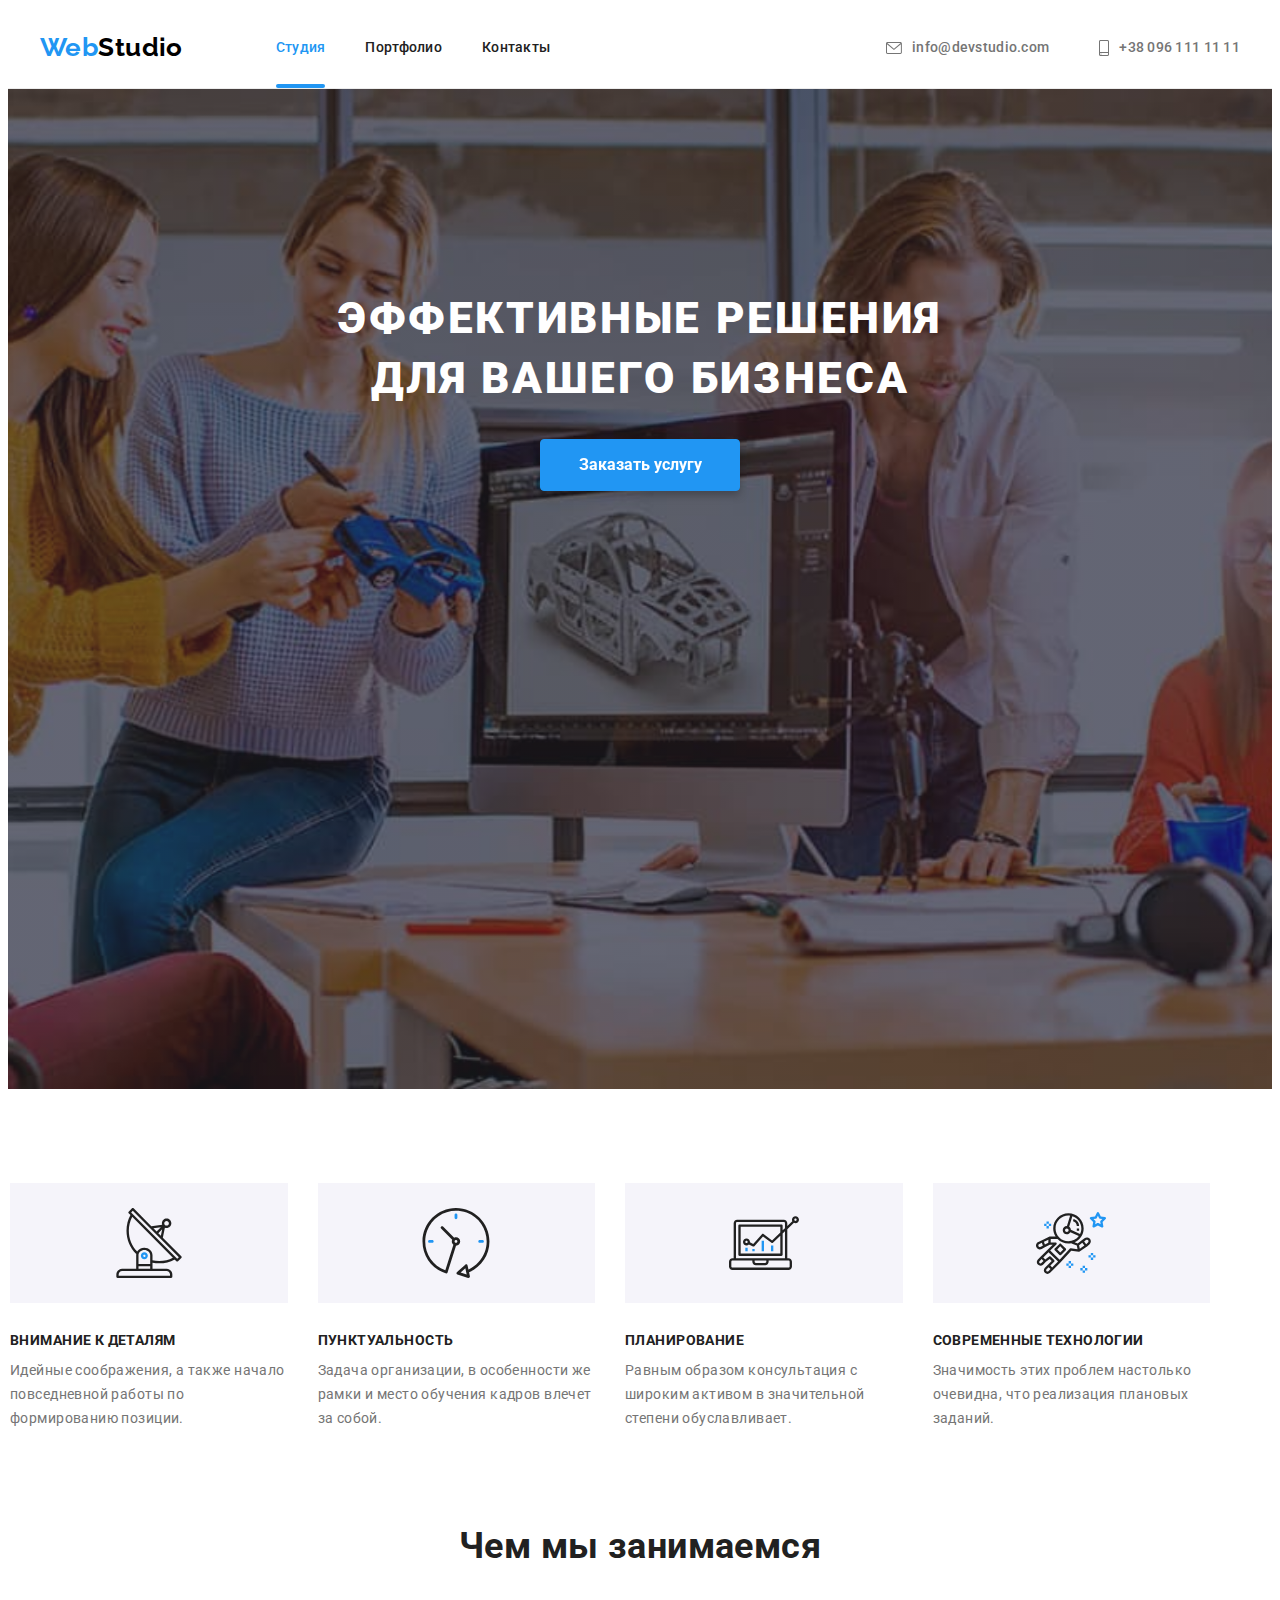
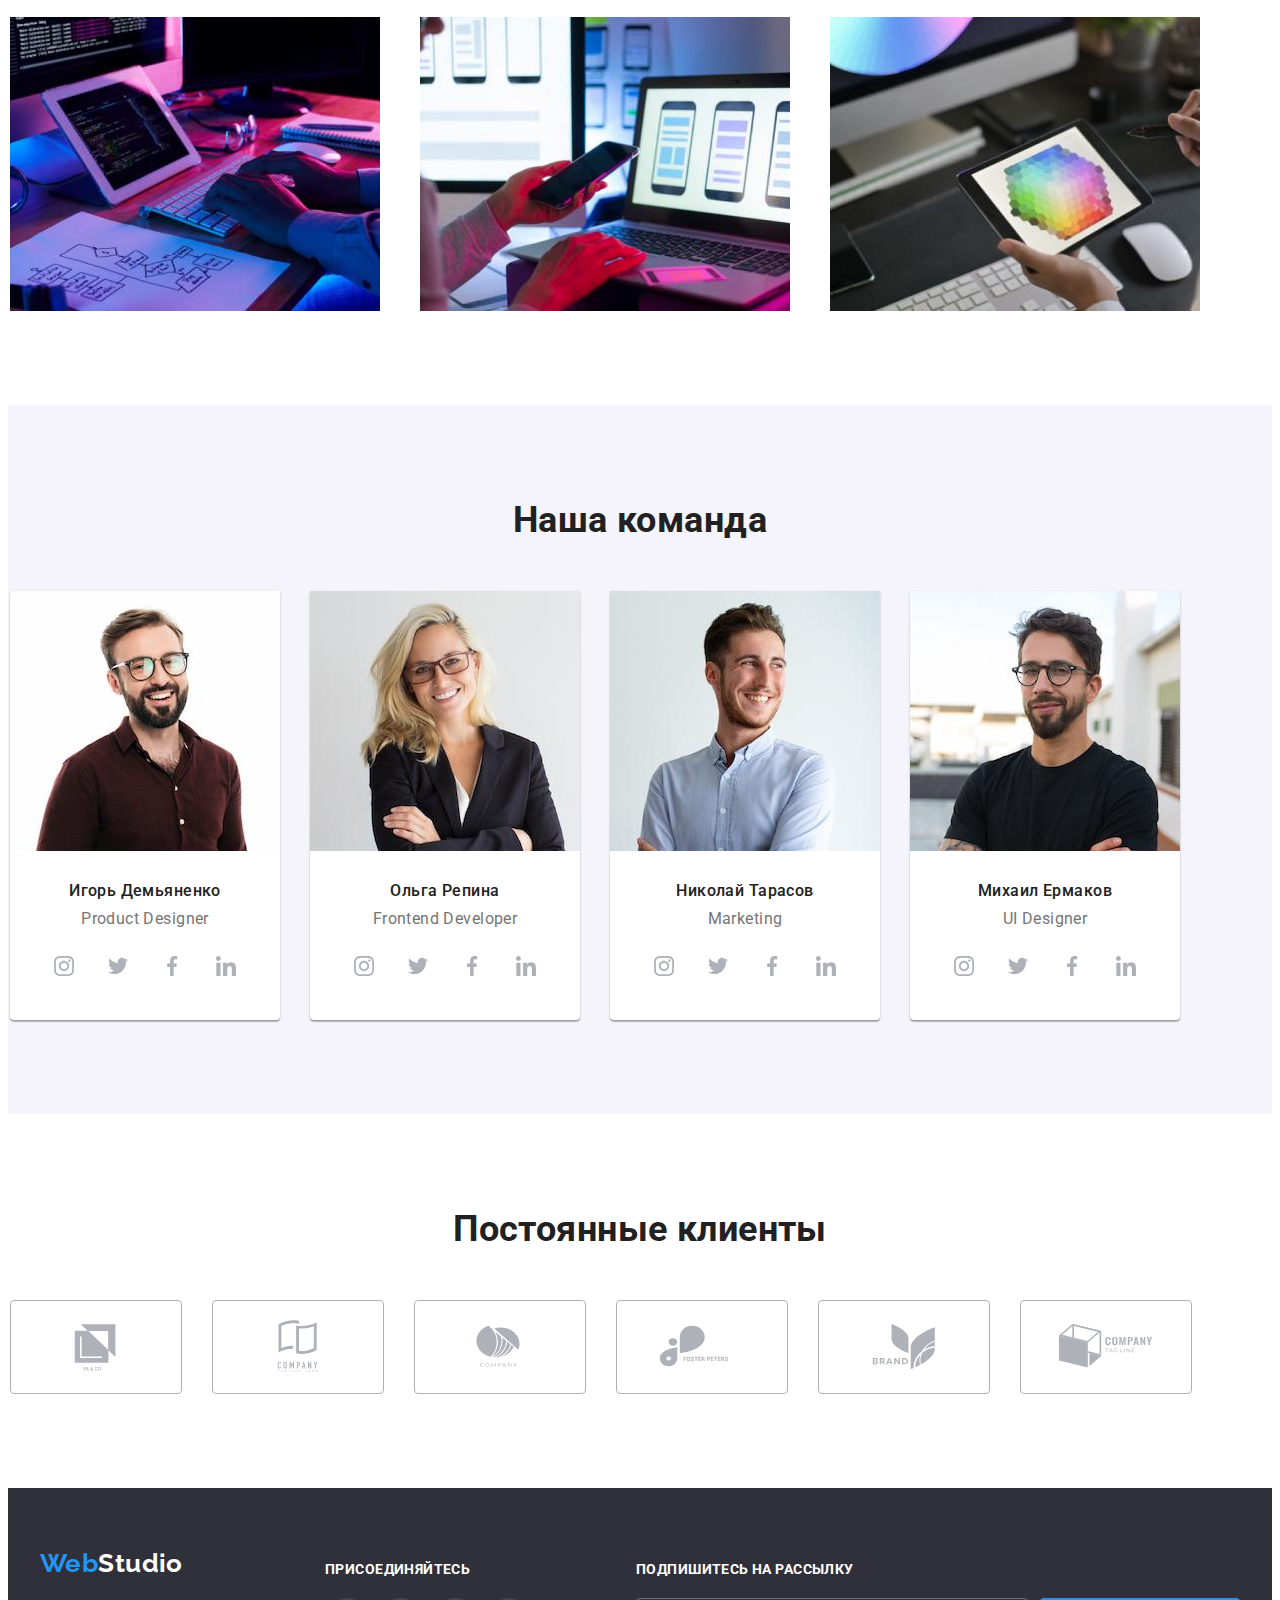
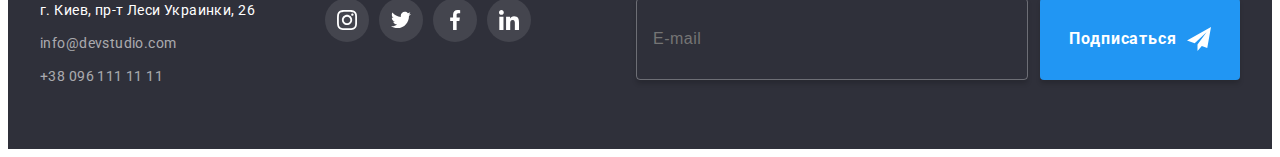
==== commit f72841c4: "bagfix" ====
--- a/index.html
+++ b/index.html
@@ -21,7 +21,7 @@
     <link rel="stylesheet" href="./css/styles.css" />
   </head>
   <body>
-    <!----------------------Шапка---------------------->
+    <!--Шапка-->
     <header>
       <div class="container header-nav">
         <a href="./index.html" lang="en" class="logo link">
@@ -58,9 +58,9 @@
         </ul>
       </div>
     </header>
-    <!---------------------- Основная часть ---------------------->
+    <!-- Основная часть -->
     <main>
-      <!----------------------Банер---------------------->
+      <!--Банер-->
       <section class="hero overlay">
         <div class="container">
           <h1 class="hero-title">Эффективные решения для вашего бизнеса</h1>
@@ -69,7 +69,7 @@
           </button>
         </div>
       </section>
-      <!----------------------Особенности---------------------->
+      <!--Особенности-->
       <section class="features">
         <div class="container">
           <h2 class="visuallly-hidden">Особенности</h2>
@@ -125,7 +125,7 @@
           </ul>
         </div>
       </section>
-      <!----------------------Чем мы занимаемся---------------------->
+      <!--Чем мы занимаемся-->
       <section class="doing">
         <div class="container">
           <h2 class="section-title">Чем мы занимаемся</h2>
@@ -157,7 +157,7 @@
           </ul>
         </div>
       </section>
-      <!----------------------Наша команда---------------------->
+      <!--Наша команда-->
       <section class="team">
         <div class="container">
           <h2 class="section-title">Наша команда</h2>
@@ -349,7 +349,7 @@
           </ul>
         </div>
       </section>
-      <!----------------------Клиенты---------------------->
+      <!--Клиенты-->
       <section class="clients">
         <div class="container">
           <h2 class="section-title">Постоянные клиенты</h2>
@@ -394,7 +394,7 @@
         </div>
       </section>
     </main>
-    <!----------------------Футер---------------------->
+    <!--Футер-->
     <footer>
       <div class="container footer">
         <div>
@@ -459,16 +459,18 @@
         <div class="subscribe">
           <p class="join">Подпишитесь на рассылку</p>
           <form>
-              <input type="email" name="email" placeholder="E-mail"/>
-            </label>
-            <button class="subscribe-btn button" type="submit">Подписаться <svg width="24" height="24">
-                  <use href="./images/symbol-defs.svg#icon-send"></use></svg
-              ></button>
+            <input type="email" name="email" placeholder="E-mail" />
+            <button class="subscribe-btn button" type="submit">
+              Подписаться
+              <svg width="24" height="24">
+                <use href="./images/symbol-defs.svg#icon-send"></use>
+              </svg>
+            </button>
           </form>
         </div>
       </div>
     </footer>
-    <!----------------------Модалка---------------------->
+    <!--Модалка-->
     <div class="backdrop is-hidden" data-modal>
       <div class="modal">
         <button type="button" class="close-btn button" data-modal-close>
@@ -478,37 +480,54 @@
         </button>
         <form>
           <p class="modal-title">Оставьте свои данные, мы вам перезвоним</p>
-          
           <div class="form">
-            <input class="form-input" type="text" name="username" id="username"/>
-          <label for="username" class="textfield">
-            <span class="label-name">Имя</span> 
-            <svg class="modal-icon" width="18" height="18"><use href="./images/symbol-defs.svg#icon-person"></use></svg>
-          </label></div>
-          
+            <label for="username" class="form-label">Имя</label>
+            <span class="form-wrapper"
+              ><input
+                class="form-input"
+                type="text"
+                name="username"
+                id="username" />
+              <svg class="modal-icon" width="18" height="18">
+                <use href="./images/symbol-defs.svg#icon-person"></use></svg
+            ></span>
+          </div>
           <div class="form">
-            <input class="form-input" type="tel" name="tel" id="tel"/>
-          <label for="tel" class="textfield">
-            <span class="label-name">Телефон</span>
-            <svg class="modal-icon" width="18" height="18"><use href="./images/symbol-defs.svg#icon-phone"></use></svg>
-          </label></div>
-          
+            <label for="tel" class="form-label">Телефон</label>
+            <span class="form-wrapper"
+              ><input class="form-input" type="tel" name="tel" id="tel" />
+              <svg class="modal-icon" width="18" height="18">
+                <use href="./images/symbol-defs.svg#icon-phone"></use></svg
+            ></span>
+          </div>
           <div class="form">
-            <input class="form-input" type="email" name="email" id="email"/>
-          <label for="email" class="textfield">
-            <span class="label-name">Почта</span>
-            <svg class="modal-icon" width="18" height="18"><use href="./images/symbol-defs.svg#icon-email"></use></svg>
-          </label></div>
-          
-          <div class="form">
-            <textarea class="form-input form-tarea" name="comment" rows="6" placeholder="Введите текст" id="comment"></textarea>
-          <label for="comment" class="textfield">
-            <span class="label-name">Комментарий</span>
-          </label></div>
-          
-          <label class="form-deal"> 
-            <input type="checkbox" name="deal" value="deal" id="deal" class="visuallly-hidden form-check"/>
-            <svg class="icon-check"width="16" height="15"><use href="./images/symbol-defs.svg#icon-check"></use></svg> 
+            <label for="email" class="form-label">Почта</label>
+            <span class="form-wrapper"
+              ><input class="form-input" type="email" name="email" id="email" />
+              <svg class="modal-icon" width="18" height="18">
+                <use href="./images/symbol-defs.svg#icon-email"></use></svg
+            ></span>
+          </div>
+          <div class="form comment">
+            <label for="comment" class="form-label">Комментарий</label>
+            <textarea
+              class="form-input form-tarea"
+              name="comment"
+              placeholder="Введите текст"
+              id="comment"
+            ></textarea>
+          </div>
+          <label class="form-deal">
+            <input
+              type="checkbox"
+              name="deal"
+              value="deal"
+              id="deal"
+              class="visuallly-hidden form-check"
+            />
+            <svg class="icon-check" width="16" height="15">
+              <use href="./images/symbol-defs.svg#icon-check"></use>
+            </svg>
             Соглашаюсь с рассылкой и принимаю
             <a href="">Условия договора</a>
           </label>
--- a/css/styles.css
+++ b/css/styles.css
@@ -471,7 +471,7 @@
 }
 
 .subscribe {
-  margin-left: 83px;
+  margin-left: auto;
 }
 .subscribe form {
   display: flex;
@@ -637,7 +637,7 @@
   box-shadow: 0px 1px 3px rgba(0, 0, 0, 0.12), 0px 1px 1px rgba(0, 0, 0, 0.14),
     0px 2px 1px rgba(0, 0, 0, 0.2);
   border-radius: 4px;
-  padding: 40px 39px 40px 41px;
+  padding: 40px;
 }
 .close-btn {
   position: absolute;
@@ -664,54 +664,58 @@
   font-weight: 700;
   color: var(--title-text-color);
 }
+.form:not(:last-child) {
+  margin-bottom: 10px;
+}
+
 .modal input {
   width: 100%;
   margin: 0;
   padding-top: 11px;
   padding-left: 32px;
   padding-bottom: 11px;
+  padding-right: 15px;
   border: 1px solid rgba(33, 33, 33, 0.2);
   border-radius: 4px;
 }
-.textfield {
+.form-wrapper {
   position: relative;
+  display: block;
+}
+.form-label {
+  display: block;
+  font-size: 12px;
+  line-height: 1.16em;
+  letter-spacing: 0.01em;
+  margin-bottom: 4px;
 }
 .modal-icon {
   position: absolute;
-  top: 35px;
-  left: 10px;
+  top: 50%;
+  left: 12px;
+  transform: translateY(-50%);
 }
 .form-input {
   transition: fill 250ms var(--timing-function);
   transition: border 250ms var(--timing-function);
 }
-.form-input:focus + .textfield {
+.form-input:focus + .modal-icon {
   fill: var(--accent-color);
 }
-
 .form-input:focus {
   outline: none;
   border: 1px solid var(--accent-color);
 }
-.form {
-  display: flex;
-  flex-direction: column-reverse;
-  margin-bottom: 10px;
-}
-
-.label-name {
-  font-size: 12px;
-  line-height: 1.16;
-  letter-spacing: 0.01em;
-  margin-bottom: 4px;
+.form.comment {
+  margin-bottom: 20px;
 }
 .form-tarea {
   width: 100%;
+  min-height: 120px;
   resize: none;
   border: 1px solid rgba(33, 33, 33, 0.2);
   border-radius: 4px;
   padding: 12px 16px;
-  margin-bottom: 20px;
 }
 .form-tarea::placeholder {
   font-size: 14px;
@@ -719,25 +723,15 @@
   letter-spacing: 0.01em;
   color: rgba(117, 117, 117, 0.5);
 }
-.button.submit {
-  display: block;
-  min-height: 50px;
-  min-width: 200px;
-  margin: 0 auto;
-  font-weight: 700;
-  font-size: 16px;
-  line-height: 1.88;
-  color: var(--white-color);
-  background-color: var(--accent-color);
-  box-shadow: 0px 4px 4px rgba(0, 0, 0, 0.15);
-  border-radius: 4px;
-}
 .form-deal {
   display: flex;
   align-items: center;
+  font-size: 14px;
+  line-height: 1.17;
   margin-bottom: 30px;
-  font-size: 14px;
-  line-height: 1.71;
+}
+.form-deal:hover {
+  cursor: pointer;
 }
 .icon-check {
   fill: transparent;
@@ -750,12 +744,27 @@
   transition: fill 250ms var(--timing-function);
   transition: border 250ms var(--timing-function);
 }
-
 .form-check:checked + .icon-check {
   fill: var(--accent-color);
   border: none;
 }
+.form-deal:hover .icon-check {
+  border: 2px solid var(--accent-color);
+}
 .form-deal a {
   color: var(--accent-color);
   margin-left: 2px;
 }
+.button.submit {
+  display: block;
+  min-height: 50px;
+  min-width: 200px;
+  margin: 0 auto;
+  font-weight: 700;
+  font-size: 16px;
+  line-height: 1.88;
+  color: var(--white-color);
+  background-color: var(--accent-color);
+  box-shadow: 0px 4px 4px rgba(0, 0, 0, 0.15);
+  border-radius: 4px;
+}
